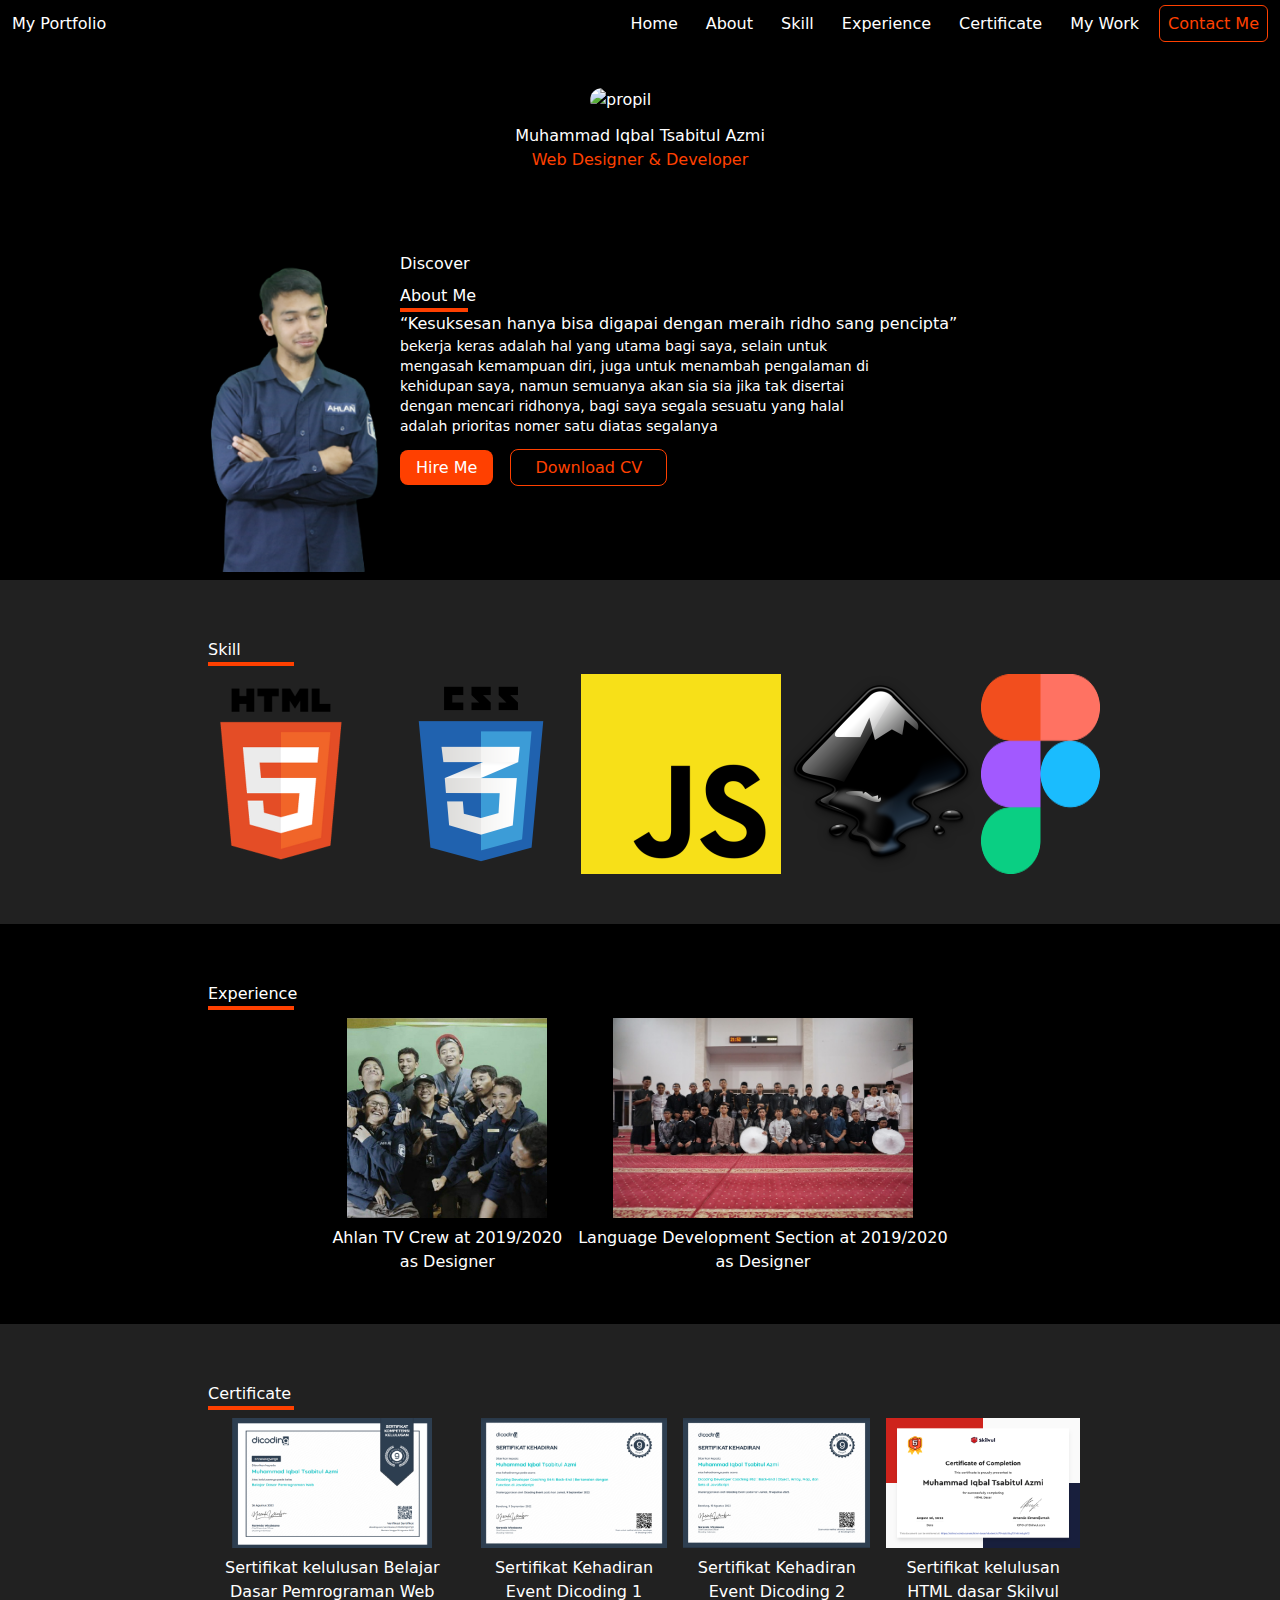
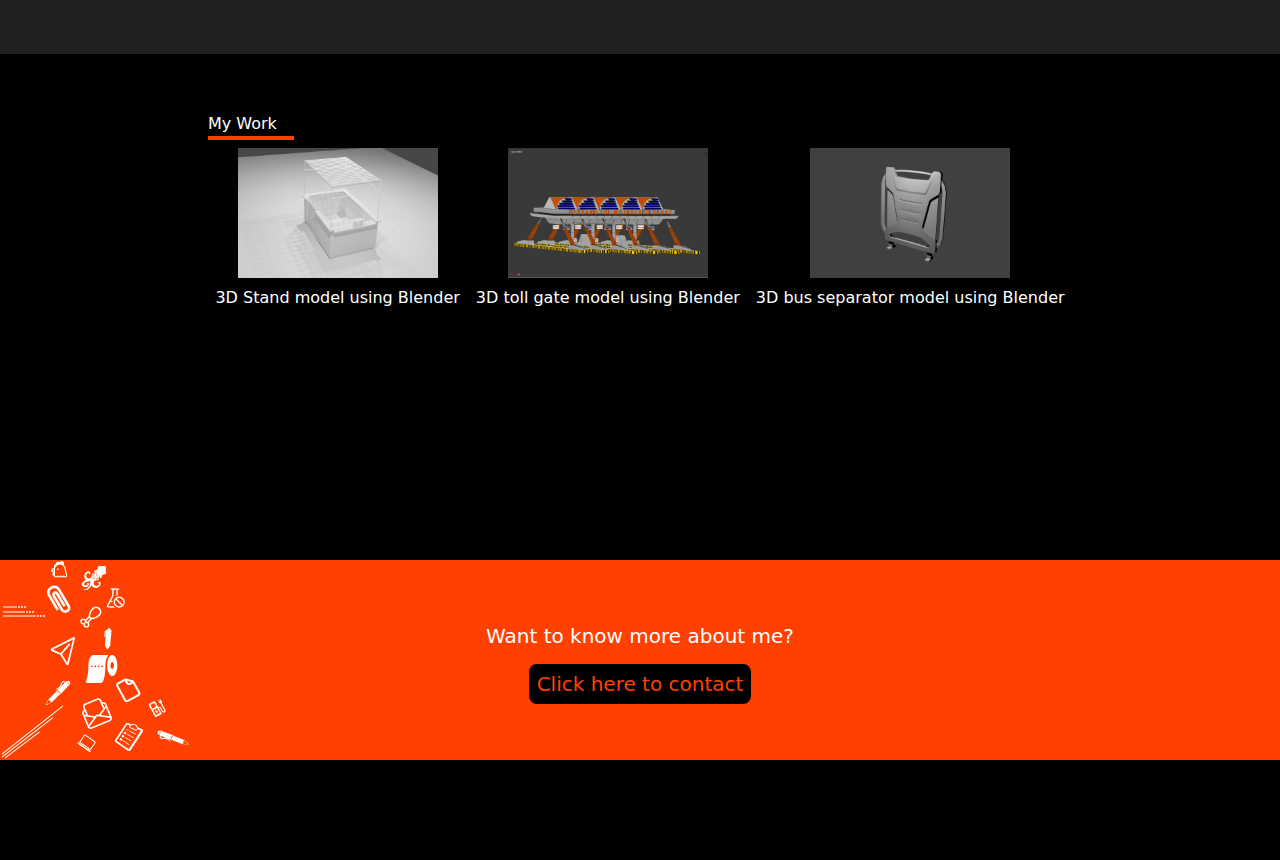
==== index.html @ 70e73b77 "Add files via upload" ====
<!DOCTYPE html>
<html lang="en">
<head>
    <meta charset="UTF-8">
    <meta http-equiv="X-UA-Compatible" content="IE=edge">
    <meta name="viewport" content="width=device-width, initial-scale=1.0">
    <link rel="stylesheet" href="styletlwn.css">
    <link rel="shortcut icon" href="/assets/images/indian.png" type="image/x-icon">
    <title>Iqbal's Portfolio</title>
    <style>
hr{
    border-color: #FF4000;
    width: 10%;
    border-width: 2px;
}
    </style>
</head>
<body class="text-white bg-black">
    <div class="bg-[url(/assets/images/bg.jpg)] bg-cover">
    <header class="relative" id="Home">
<nav class="flex justify-between px-3 py-3">
    <div>
        <h1 class="text-white">My Portfolio</h1>
    </div>
    <div>
        <ul class="flex text-white">
        <li><a href="#Home" class="mr-3 px-2 hover:bg-oranye hover:px-2 hover:pt-5 hover:pb-2">Home</a></li>
        <li><a href="#About" class="mr-3 px-2 hover:bg-oranye hoverpx-2 hover:pt-5 hover:pb-2" >About</a></li>
        <li><a href="#skill" class="mr-3 px-2 hover:bg-oranye hover:px-2 hover:pt-5 hover:pb-2">Skill</a></li>
        <li><a href="#experience" class="mr-3 px-2 hover:bg-oranye hover:px-2 hover:pt-5 hover:pb-2">Experience</a></li>
        <li><a href="#certificate" class="mr-3 px-2 hover:bg-oranye hover:px-2 hover:pt-5 hover:pb-2">Certificate</a></li>
        <li><a href="#work" class="mr-3 px-2 hover:bg-oranye hover:px-2 hover:pt-5 hover:pb-2">My Work</a></li>
        <li><a href="#" class="border border-[#FF4000] p-2 rounded-md text-[#FF4000] hover:bg-oranye hover:text-white">Contact Me</a></li>
        
    </ul> 
    </div>
</nav>
    </header>

    <div>
        <div class="grid justify-items-center py-10">
            <img src="https://scontent.fcgk18-2.fna.fbcdn.net/v/t39.30808-6/284413878_2116891431817427_8259699868276029325_n.jpg?_nc_cat=110&ccb=1-7&_nc_sid=174925&_nc_eui2=AeFbfzJoKyO53xr_kSfQvfQaRvzT12ZWC6NG_NPXZlYLoxR7IgPjnqg_E3ukcjwI5Z16Jg3nRHz8lVjTYjPdDPlX&_nc_ohc=R6Puu9WUHzUAX-PMNhH&_nc_ht=scontent.fcgk18-2.fna&oh=00_AT838kcT5Zlo_sxAwapPRjOZkA-Nt3lVwVBPRiPaZRPDnw&oe=6328B206" alt="propil" width="100px"class="rounded-full mb-3">
            <p>Muhammad Iqbal Tsabitul Azmi</p>
            <p class="text-[#FF4000]">Web Designer & Developer</p>
        </div>
    </div>
    </div>
    <div id="About">
            <div class="mx-[200px] py-2 pt-[40px] overflow-visible flex " >
                <img src="/assets/images/me.png" alt="me" width="200px">
                <div >
                <h1>Discover</h1>
                <h1 class="mt-2">About Me</h1>
                <hr>
                <p><q>Kesuksesan hanya bisa digapai dengan meraih ridho sang pencipta</q></p>
                <p class="text-sm pr-[30%]">bekerja keras adalah hal yang utama bagi saya, selain untuk mengasah
                    kemampuan diri, juga untuk menambah pengalaman di kehidupan saya,
                    namun semuanya akan sia sia jika tak disertai dengan mencari ridhonya, bagi saya
                    segala sesuatu yang halal adalah prioritas nomer satu diatas segalanya</p>
                    <div class="mt-5">
                    <a href="#" class="py-2 px-4 bg-oranye rounded-lg text-white border-[#FF4000]">Hire Me</a>
                    <a href="#" class="py-2 px-6 ml-3 border-[#FF4000] text-[#FF4000] rounded-lg border">Download CV</a>
                </div>
            </div>
        </div>
<div class="bg-[#212121]">
    <div class="px-[200px] py-[50px]" >
        <div class="m-2">
            <h1>Skill</h1>
            <hr>
        </div>
        <div class="flex mx-auto justify-center" id="skill">
            <img src="/assets/images/html.png" alt="HTML">
            <img src="/assets/images/css.png" alt="CSS">
            <img src="/assets/images/js.png" alt="Javascript">
            <img src="/assets/images/inkscape.png" alt="Inkscape">
            <img src="/assets/images/figma.png" alt="Figma">
        </div>
    </div>
    </div>
    <div class="px-[200px] py-[50px]" id="experience">
        <div class="m-2">
            <h1>Experience</h1>
            <hr>
        </div>
        <div class="flex justify-center space-x-4 text-center">
            <div class="flex flex-col items-center justify-center gap-2">
            <img src="/assets/images/ahlan.jpg" alt="ahlan" style="width: 200px; height:200px;" id="ahlan">
            <label for="ahlan">Ahlan TV Crew at 2019/2020<br>as Designer</label>
            </div>
            <div class="flex flex-col items-center justify-center gap-2">
            <img src="/assets/images/lughoh.JPG" alt="Lughoh" style="width: 300px; height:200px" id="lughoh">
            <label for="ahlan">Language Development Section at 2019/2020<br>as Designer</label>
        </div>
    </div>
    </div>
    <div class="bg-[#212121]">
    <div class="px-[200px] py-[50px]" id="certificate" >
        <div class="m-2">
            <h1>Certificate</h1>
            <hr>
        </div>
        <div class="flex justify-center space-x-4 text-center ">
            <div class="flex flex-col items-center justify-center gap-2">
            <img src="/assets/images/dicoding.png" alt="dicoding" style="width: 200px; height:130px;">
            <p>Sertifikat kelulusan Belajar Dasar Pemrograman Web</p>
            </div>
            <div class="flex flex-col items-center justify-center gap-2">
            <img src="/assets/images/dicoding2.png" alt="dicoding2" style="width: 200px; height:130px;">
            <p>Sertifikat Kehadiran Event Dicoding 1</p>
        </div>
        <div class="flex flex-col items-center justify-center gap-2">
            <img src="/assets/images/dicoding3.png" alt="dicoding3" style="width: 200px; height:130px;">
            <p>Sertifikat Kehadiran Event Dicoding 2</p>
        </div>
        <div class="flex flex-col items-center justify-center gap-2">
            <img src="/assets/images/skilvul.png" alt="skilvul" style="width: 200px; height:130px;">
            <p>Sertifikat kelulusan HTML dasar Skilvul</p>
        </div>
    </div>
    </div>
    </div>
    <div class="px-[200px] py-[50px]" id="work" >
        <div class="m-2">
            <h1>My Work</h1>
            <hr>
        </div>
        <div class="flex justify-center space-x-4 text-center ">
            <div class="flex flex-col items-center justify-center gap-2">
            <img src="/assets/images/stand.png" alt="stand" style="width: 200px; height:130px;">
            <p> 3D Stand model using Blender</p>
            </div>
            <div class="flex flex-col items-center justify-center gap-2">
            <img src="/assets/images/gt.png" alt="tollgate" style="width: 200px; height:130px;">
            <p>3D toll gate model using Blender</p>
        </div>
        <div class="flex flex-col items-center justify-center gap-2">
            <img src="/assets/images/sprtr.png" alt="separator" style="width: 200px; height:130px;">
            <p>3D bus separator model using Blender</p>
        </div>
    </div>
    </div>
    <div class="pt-[200px] pb-[100px]">
<div class="bg-[#FF4000] flex">
<div class="float-left z-0">
    <img src="/assets/images/footer.png" >
</div>
<div class="mx-auto my-auto text-center ">
    <h1 class="text-xl mb-[20px]">Want to know more about me?</h1>
    <a href="#" class="p-2 text-xl text-[#FF4000] bg-black rounded-lg">Click here to contact</a>
</div>
<div class="float-left z-0 invisible">
    <img src="/assets/images/footer.png" >
</div>
</div>
    </div>
</body>
</html>
---- styletlwn.css ----
/*
! tailwindcss v3.1.8 | MIT License | https://tailwindcss.com
*/

/*
1. Prevent padding and border from affecting element width. (https://github.com/mozdevs/cssremedy/issues/4)
2. Allow adding a border to an element by just adding a border-width. (https://github.com/tailwindcss/tailwindcss/pull/116)
*/

*,
::before,
::after {
  box-sizing: border-box;
  /* 1 */
  border-width: 0;
  /* 2 */
  border-style: solid;
  /* 2 */
  border-color: #e5e7eb;
  /* 2 */
}

::before,
::after {
  --tw-content: '';
}

/*
1. Use a consistent sensible line-height in all browsers.
2. Prevent adjustments of font size after orientation changes in iOS.
3. Use a more readable tab size.
4. Use the user's configured `sans` font-family by default.
*/

html {
  line-height: 1.5;
  /* 1 */
  -webkit-text-size-adjust: 100%;
  /* 2 */
  -moz-tab-size: 4;
  /* 3 */
  -o-tab-size: 4;
     tab-size: 4;
  /* 3 */
  font-family: ui-sans-serif, system-ui, -apple-system, BlinkMacSystemFont, "Segoe UI", Roboto, "Helvetica Neue", Arial, "Noto Sans", sans-serif, "Apple Color Emoji", "Segoe UI Emoji", "Segoe UI Symbol", "Noto Color Emoji";
  /* 4 */
}

/*
1. Remove the margin in all browsers.
2. Inherit line-height from `html` so users can set them as a class directly on the `html` element.
*/

body {
  margin: 0;
  /* 1 */
  line-height: inherit;
  /* 2 */
}

/*
1. Add the correct height in Firefox.
2. Correct the inheritance of border color in Firefox. (https://bugzilla.mozilla.org/show_bug.cgi?id=190655)
3. Ensure horizontal rules are visible by default.
*/

hr {
  height: 0;
  /* 1 */
  color: inherit;
  /* 2 */
  border-top-width: 1px;
  /* 3 */
}

/*
Add the correct text decoration in Chrome, Edge, and Safari.
*/

abbr:where([title]) {
  -webkit-text-decoration: underline dotted;
          text-decoration: underline dotted;
}

/*
Remove the default font size and weight for headings.
*/

h1,
h2,
h3,
h4,
h5,
h6 {
  font-size: inherit;
  font-weight: inherit;
}

/*
Reset links to optimize for opt-in styling instead of opt-out.
*/

a {
  color: inherit;
  text-decoration: inherit;
}

/*
Add the correct font weight in Edge and Safari.
*/

b,
strong {
  font-weight: bolder;
}

/*
1. Use the user's configured `mono` font family by default.
2. Correct the odd `em` font sizing in all browsers.
*/

code,
kbd,
samp,
pre {
  font-family: ui-monospace, SFMono-Regular, Menlo, Monaco, Consolas, "Liberation Mono", "Courier New", monospace;
  /* 1 */
  font-size: 1em;
  /* 2 */
}

/*
Add the correct font size in all browsers.
*/

small {
  font-size: 80%;
}

/*
Prevent `sub` and `sup` elements from affecting the line height in all browsers.
*/

sub,
sup {
  font-size: 75%;
  line-height: 0;
  position: relative;
  vertical-align: baseline;
}

sub {
  bottom: -0.25em;
}

sup {
  top: -0.5em;
}

/*
1. Remove text indentation from table contents in Chrome and Safari. (https://bugs.chromium.org/p/chromium/issues/detail?id=999088, https://bugs.webkit.org/show_bug.cgi?id=201297)
2. Correct table border color inheritance in all Chrome and Safari. (https://bugs.chromium.org/p/chromium/issues/detail?id=935729, https://bugs.webkit.org/show_bug.cgi?id=195016)
3. Remove gaps between table borders by default.
*/

table {
  text-indent: 0;
  /* 1 */
  border-color: inherit;
  /* 2 */
  border-collapse: collapse;
  /* 3 */
}

/*
1. Change the font styles in all browsers.
2. Remove the margin in Firefox and Safari.
3. Remove default padding in all browsers.
*/

button,
input,
optgroup,
select,
textarea {
  font-family: inherit;
  /* 1 */
  font-size: 100%;
  /* 1 */
  font-weight: inherit;
  /* 1 */
  line-height: inherit;
  /* 1 */
  color: inherit;
  /* 1 */
  margin: 0;
  /* 2 */
  padding: 0;
  /* 3 */
}

/*
Remove the inheritance of text transform in Edge and Firefox.
*/

button,
select {
  text-transform: none;
}

/*
1. Correct the inability to style clickable types in iOS and Safari.
2. Remove default button styles.
*/

button,
[type='button'],
[type='reset'],
[type='submit'] {
  -webkit-appearance: button;
  /* 1 */
  background-color: transparent;
  /* 2 */
  background-image: none;
  /* 2 */
}

/*
Use the modern Firefox focus style for all focusable elements.
*/

:-moz-focusring {
  outline: auto;
}

/*
Remove the additional `:invalid` styles in Firefox. (https://github.com/mozilla/gecko-dev/blob/2f9eacd9d3d995c937b4251a5557d95d494c9be1/layout/style/res/forms.css#L728-L737)
*/

:-moz-ui-invalid {
  box-shadow: none;
}

/*
Add the correct vertical alignment in Chrome and Firefox.
*/

progress {
  vertical-align: baseline;
}

/*
Correct the cursor style of increment and decrement buttons in Safari.
*/

::-webkit-inner-spin-button,
::-webkit-outer-spin-button {
  height: auto;
}

/*
1. Correct the odd appearance in Chrome and Safari.
2. Correct the outline style in Safari.
*/

[type='search'] {
  -webkit-appearance: textfield;
  /* 1 */
  outline-offset: -2px;
  /* 2 */
}

/*
Remove the inner padding in Chrome and Safari on macOS.
*/

::-webkit-search-decoration {
  -webkit-appearance: none;
}

/*
1. Correct the inability to style clickable types in iOS and Safari.
2. Change font properties to `inherit` in Safari.
*/

::-webkit-file-upload-button {
  -webkit-appearance: button;
  /* 1 */
  font: inherit;
  /* 2 */
}

/*
Add the correct display in Chrome and Safari.
*/

summary {
  display: list-item;
}

/*
Removes the default spacing and border for appropriate elements.
*/

blockquote,
dl,
dd,
h1,
h2,
h3,
h4,
h5,
h6,
hr,
figure,
p,
pre {
  margin: 0;
}

fieldset {
  margin: 0;
  padding: 0;
}

legend {
  padding: 0;
}

ol,
ul,
menu {
  list-style: none;
  margin: 0;
  padding: 0;
}

/*
Prevent resizing textareas horizontally by default.
*/

textarea {
  resize: vertical;
}

/*
1. Reset the default placeholder opacity in Firefox. (https://github.com/tailwindlabs/tailwindcss/issues/3300)
2. Set the default placeholder color to the user's configured gray 400 color.
*/

input::-moz-placeholder, textarea::-moz-placeholder {
  opacity: 1;
  /* 1 */
  color: #9ca3af;
  /* 2 */
}

input::placeholder,
textarea::placeholder {
  opacity: 1;
  /* 1 */
  color: #9ca3af;
  /* 2 */
}

/*
Set the default cursor for buttons.
*/

button,
[role="button"] {
  cursor: pointer;
}

/*
Make sure disabled buttons don't get the pointer cursor.
*/

:disabled {
  cursor: default;
}

/*
1. Make replaced elements `display: block` by default. (https://github.com/mozdevs/cssremedy/issues/14)
2. Add `vertical-align: middle` to align replaced elements more sensibly by default. (https://github.com/jensimmons/cssremedy/issues/14#issuecomment-634934210)
   This can trigger a poorly considered lint error in some tools but is included by design.
*/

img,
svg,
video,
canvas,
audio,
iframe,
embed,
object {
  display: block;
  /* 1 */
  vertical-align: middle;
  /* 2 */
}

/*
Constrain images and videos to the parent width and preserve their intrinsic aspect ratio. (https://github.com/mozdevs/cssremedy/issues/14)
*/

img,
video {
  max-width: 100%;
  height: auto;
}

*, ::before, ::after {
  --tw-border-spacing-x: 0;
  --tw-border-spacing-y: 0;
  --tw-translate-x: 0;
  --tw-translate-y: 0;
  --tw-rotate: 0;
  --tw-skew-x: 0;
  --tw-skew-y: 0;
  --tw-scale-x: 1;
  --tw-scale-y: 1;
  --tw-pan-x:  ;
  --tw-pan-y:  ;
  --tw-pinch-zoom:  ;
  --tw-scroll-snap-strictness: proximity;
  --tw-ordinal:  ;
  --tw-slashed-zero:  ;
  --tw-numeric-figure:  ;
  --tw-numeric-spacing:  ;
  --tw-numeric-fraction:  ;
  --tw-ring-inset:  ;
  --tw-ring-offset-width: 0px;
  --tw-ring-offset-color: #fff;
  --tw-ring-color: rgb(59 130 246 / 0.5);
  --tw-ring-offset-shadow: 0 0 #0000;
  --tw-ring-shadow: 0 0 #0000;
  --tw-shadow: 0 0 #0000;
  --tw-shadow-colored: 0 0 #0000;
  --tw-blur:  ;
  --tw-brightness:  ;
  --tw-contrast:  ;
  --tw-grayscale:  ;
  --tw-hue-rotate:  ;
  --tw-invert:  ;
  --tw-saturate:  ;
  --tw-sepia:  ;
  --tw-drop-shadow:  ;
  --tw-backdrop-blur:  ;
  --tw-backdrop-brightness:  ;
  --tw-backdrop-contrast:  ;
  --tw-backdrop-grayscale:  ;
  --tw-backdrop-hue-rotate:  ;
  --tw-backdrop-invert:  ;
  --tw-backdrop-opacity:  ;
  --tw-backdrop-saturate:  ;
  --tw-backdrop-sepia:  ;
}

::-webkit-backdrop {
  --tw-border-spacing-x: 0;
  --tw-border-spacing-y: 0;
  --tw-translate-x: 0;
  --tw-translate-y: 0;
  --tw-rotate: 0;
  --tw-skew-x: 0;
  --tw-skew-y: 0;
  --tw-scale-x: 1;
  --tw-scale-y: 1;
  --tw-pan-x:  ;
  --tw-pan-y:  ;
  --tw-pinch-zoom:  ;
  --tw-scroll-snap-strictness: proximity;
  --tw-ordinal:  ;
  --tw-slashed-zero:  ;
  --tw-numeric-figure:  ;
  --tw-numeric-spacing:  ;
  --tw-numeric-fraction:  ;
  --tw-ring-inset:  ;
  --tw-ring-offset-width: 0px;
  --tw-ring-offset-color: #fff;
  --tw-ring-color: rgb(59 130 246 / 0.5);
  --tw-ring-offset-shadow: 0 0 #0000;
  --tw-ring-shadow: 0 0 #0000;
  --tw-shadow: 0 0 #0000;
  --tw-shadow-colored: 0 0 #0000;
  --tw-blur:  ;
  --tw-brightness:  ;
  --tw-contrast:  ;
  --tw-grayscale:  ;
  --tw-hue-rotate:  ;
  --tw-invert:  ;
  --tw-saturate:  ;
  --tw-sepia:  ;
  --tw-drop-shadow:  ;
  --tw-backdrop-blur:  ;
  --tw-backdrop-brightness:  ;
  --tw-backdrop-contrast:  ;
  --tw-backdrop-grayscale:  ;
  --tw-backdrop-hue-rotate:  ;
  --tw-backdrop-invert:  ;
  --tw-backdrop-opacity:  ;
  --tw-backdrop-saturate:  ;
  --tw-backdrop-sepia:  ;
}

::backdrop {
  --tw-border-spacing-x: 0;
  --tw-border-spacing-y: 0;
  --tw-translate-x: 0;
  --tw-translate-y: 0;
  --tw-rotate: 0;
  --tw-skew-x: 0;
  --tw-skew-y: 0;
  --tw-scale-x: 1;
  --tw-scale-y: 1;
  --tw-pan-x:  ;
  --tw-pan-y:  ;
  --tw-pinch-zoom:  ;
  --tw-scroll-snap-strictness: proximity;
  --tw-ordinal:  ;
  --tw-slashed-zero:  ;
  --tw-numeric-figure:  ;
  --tw-numeric-spacing:  ;
  --tw-numeric-fraction:  ;
  --tw-ring-inset:  ;
  --tw-ring-offset-width: 0px;
  --tw-ring-offset-color: #fff;
  --tw-ring-color: rgb(59 130 246 / 0.5);
  --tw-ring-offset-shadow: 0 0 #0000;
  --tw-ring-shadow: 0 0 #0000;
  --tw-shadow: 0 0 #0000;
  --tw-shadow-colored: 0 0 #0000;
  --tw-blur:  ;
  --tw-brightness:  ;
  --tw-contrast:  ;
  --tw-grayscale:  ;
  --tw-hue-rotate:  ;
  --tw-invert:  ;
  --tw-saturate:  ;
  --tw-sepia:  ;
  --tw-drop-shadow:  ;
  --tw-backdrop-blur:  ;
  --tw-backdrop-brightness:  ;
  --tw-backdrop-contrast:  ;
  --tw-backdrop-grayscale:  ;
  --tw-backdrop-hue-rotate:  ;
  --tw-backdrop-invert:  ;
  --tw-backdrop-opacity:  ;
  --tw-backdrop-saturate:  ;
  --tw-backdrop-sepia:  ;
}

.invisible {
  visibility: hidden;
}

.fixed {
  position: fixed;
}

.absolute {
  position: absolute;
}

.relative {
  position: relative;
}

.sticky {
  position: -webkit-sticky;
  position: sticky;
}

.top-0 {
  top: 0px;
}

.left-0 {
  left: 0px;
}

.right-0 {
  right: 0px;
}

.z-0 {
  z-index: 0;
}

.z-10 {
  z-index: 10;
}

.z-20 {
  z-index: 20;
}

.float-left {
  float: left;
}

.m-2 {
  margin: 0.5rem;
}

.mx-\[200px\] {
  margin-left: 200px;
  margin-right: 200px;
}

.mx-auto {
  margin-left: auto;
  margin-right: auto;
}

.my-auto {
  margin-top: auto;
  margin-bottom: auto;
}

.my-2 {
  margin-top: 0.5rem;
  margin-bottom: 0.5rem;
}

.my-5 {
  margin-top: 1.25rem;
  margin-bottom: 1.25rem;
}

.mr-3 {
  margin-right: 0.75rem;
}

.mb-3 {
  margin-bottom: 0.75rem;
}

.mt-2 {
  margin-top: 0.5rem;
}

.mt-5 {
  margin-top: 1.25rem;
}

.ml-3 {
  margin-left: 0.75rem;
}

.mt-20 {
  margin-top: 5rem;
}

.mb-\[20px\] {
  margin-bottom: 20px;
}

.flex {
  display: flex;
}

.grid {
  display: grid;
}

.flex-col {
  flex-direction: column;
}

.items-center {
  align-items: center;
}

.justify-center {
  justify-content: center;
}

.justify-between {
  justify-content: space-between;
}

.justify-items-center {
  justify-items: center;
}

.gap-3 {
  gap: 0.75rem;
}

.gap-2 {
  gap: 0.5rem;
}

.space-x-4 > :not([hidden]) ~ :not([hidden]) {
  --tw-space-x-reverse: 0;
  margin-right: calc(1rem * var(--tw-space-x-reverse));
  margin-left: calc(1rem * calc(1 - var(--tw-space-x-reverse)));
}

.space-x-2 > :not([hidden]) ~ :not([hidden]) {
  --tw-space-x-reverse: 0;
  margin-right: calc(0.5rem * var(--tw-space-x-reverse));
  margin-left: calc(0.5rem * calc(1 - var(--tw-space-x-reverse)));
}

.space-x-5 > :not([hidden]) ~ :not([hidden]) {
  --tw-space-x-reverse: 0;
  margin-right: calc(1.25rem * var(--tw-space-x-reverse));
  margin-left: calc(1.25rem * calc(1 - var(--tw-space-x-reverse)));
}

.space-x-6 > :not([hidden]) ~ :not([hidden]) {
  --tw-space-x-reverse: 0;
  margin-right: calc(1.5rem * var(--tw-space-x-reverse));
  margin-left: calc(1.5rem * calc(1 - var(--tw-space-x-reverse)));
}

.overflow-visible {
  overflow: visible;
}

.overflow-x-auto {
  overflow-x: auto;
}

.rounded-md {
  border-radius: 0.375rem;
}

.rounded-full {
  border-radius: 9999px;
}

.rounded-lg {
  border-radius: 0.5rem;
}

.border {
  border-width: 1px;
}

.border-\[\#FF4000\] {
  --tw-border-opacity: 1;
  border-color: rgb(255 64 0 / var(--tw-border-opacity));
}

.bg-oranye {
  --tw-bg-opacity: 1;
  background-color: rgb(255 64 0 / var(--tw-bg-opacity));
}

.bg-black {
  --tw-bg-opacity: 1;
  background-color: rgb(0 0 0 / var(--tw-bg-opacity));
}

.bg-\[\#212121\] {
  --tw-bg-opacity: 1;
  background-color: rgb(33 33 33 / var(--tw-bg-opacity));
}

.bg-\[\#FF4000\] {
  --tw-bg-opacity: 1;
  background-color: rgb(255 64 0 / var(--tw-bg-opacity));
}

.bg-\[url\(\/assets\/images\/bg\.jpg\)\] {
  background-image: url(/assets/images/bg.jpg);
}

.bg-\[url\(\/assets\/images\/b\.jpg\)\] {
  background-image: url(/assets/images/b.jpg);
}

.bg-\[url\(\/assets\/images\/\.jpg\)\] {
  background-image: url(/assets/images/.jpg);
}

.bg-cover {
  background-size: cover;
}

.p-2 {
  padding: 0.5rem;
}

.p-40 {
  padding: 10rem;
}

.px-3 {
  padding-left: 0.75rem;
  padding-right: 0.75rem;
}

.py-3 {
  padding-top: 0.75rem;
  padding-bottom: 0.75rem;
}

.px-2 {
  padding-left: 0.5rem;
  padding-right: 0.5rem;
}

.py-10 {
  padding-top: 2.5rem;
  padding-bottom: 2.5rem;
}

.py-2 {
  padding-top: 0.5rem;
  padding-bottom: 0.5rem;
}

.px-4 {
  padding-left: 1rem;
  padding-right: 1rem;
}

.px-6 {
  padding-left: 1.5rem;
  padding-right: 1.5rem;
}

.px-\[200px\] {
  padding-left: 200px;
  padding-right: 200px;
}

.py-\[200px\] {
  padding-top: 200px;
  padding-bottom: 200px;
}

.py-\[100px\] {
  padding-top: 100px;
  padding-bottom: 100px;
}

.py-\[50px\] {
  padding-top: 50px;
  padding-bottom: 50px;
}

.px-5 {
  padding-left: 1.25rem;
  padding-right: 1.25rem;
}

.py-4 {
  padding-top: 1rem;
  padding-bottom: 1rem;
}

.py-40 {
  padding-top: 10rem;
  padding-bottom: 10rem;
}

.py-5 {
  padding-top: 1.25rem;
  padding-bottom: 1.25rem;
}

.py-20 {
  padding-top: 5rem;
  padding-bottom: 5rem;
}

.py-\[40px\] {
  padding-top: 40px;
  padding-bottom: 40px;
}

.py-\[300px\] {
  padding-top: 300px;
  padding-bottom: 300px;
}

.pr-4 {
  padding-right: 1rem;
}

.pr-5 {
  padding-right: 1.25rem;
}

.pr-px {
  padding-right: 1px;
}

.pr-28 {
  padding-right: 7rem;
}

.pr-\[30\%\] {
  padding-right: 30%;
}

.pt-\[40px\] {
  padding-top: 40px;
}

.pb-2 {
  padding-bottom: 0.5rem;
}

.pt-\[200px\] {
  padding-top: 200px;
}

.pb-\[100px\] {
  padding-bottom: 100px;
}

.text-center {
  text-align: center;
}

.text-sm {
  font-size: 0.875rem;
  line-height: 1.25rem;
}

.text-2xl {
  font-size: 1.5rem;
  line-height: 2rem;
}

.text-xl {
  font-size: 1.25rem;
  line-height: 1.75rem;
}

.text-\[\#FF4000\] {
  --tw-text-opacity: 1;
  color: rgb(255 64 0 / var(--tw-text-opacity));
}

.text-white {
  --tw-text-opacity: 1;
  color: rgb(255 255 255 / var(--tw-text-opacity));
}

.berger-menu {
  margin-top: 0.5rem;
  margin-bottom: 0.5rem;
  display: block;
  height: 2px;
  width: 30px;
  --tw-bg-opacity: 1;
  background-color: rgb(0 0 0 / var(--tw-bg-opacity));
}

.hover-atas {
  margin-right: 1rem;
  padding-left: 0.75rem;
  padding-right: 0.75rem;
  padding-top: 2.5rem;
  --tw-text-opacity: 1;
  color: rgb(255 255 255 / var(--tw-text-opacity));
}

.hover-atas:hover {
  --tw-bg-opacity: 1;
  background-color: rgb(255 64 0 / var(--tw-bg-opacity));
}

.hover\:absolute:hover {
  position: absolute;
}

.hover\:bg-oranye:hover {
  --tw-bg-opacity: 1;
  background-color: rgb(255 64 0 / var(--tw-bg-opacity));
}

.hover\:px-2:hover {
  padding-left: 0.5rem;
  padding-right: 0.5rem;
}

.hover\:pt-5:hover {
  padding-top: 1.25rem;
}

.hover\:pt-2:hover {
  padding-top: 0.5rem;
}

.hover\:pb-2:hover {
  padding-bottom: 0.5rem;
}

.hover\:text-white:hover {
  --tw-text-opacity: 1;
  color: rgb(255 255 255 / var(--tw-text-opacity));
}
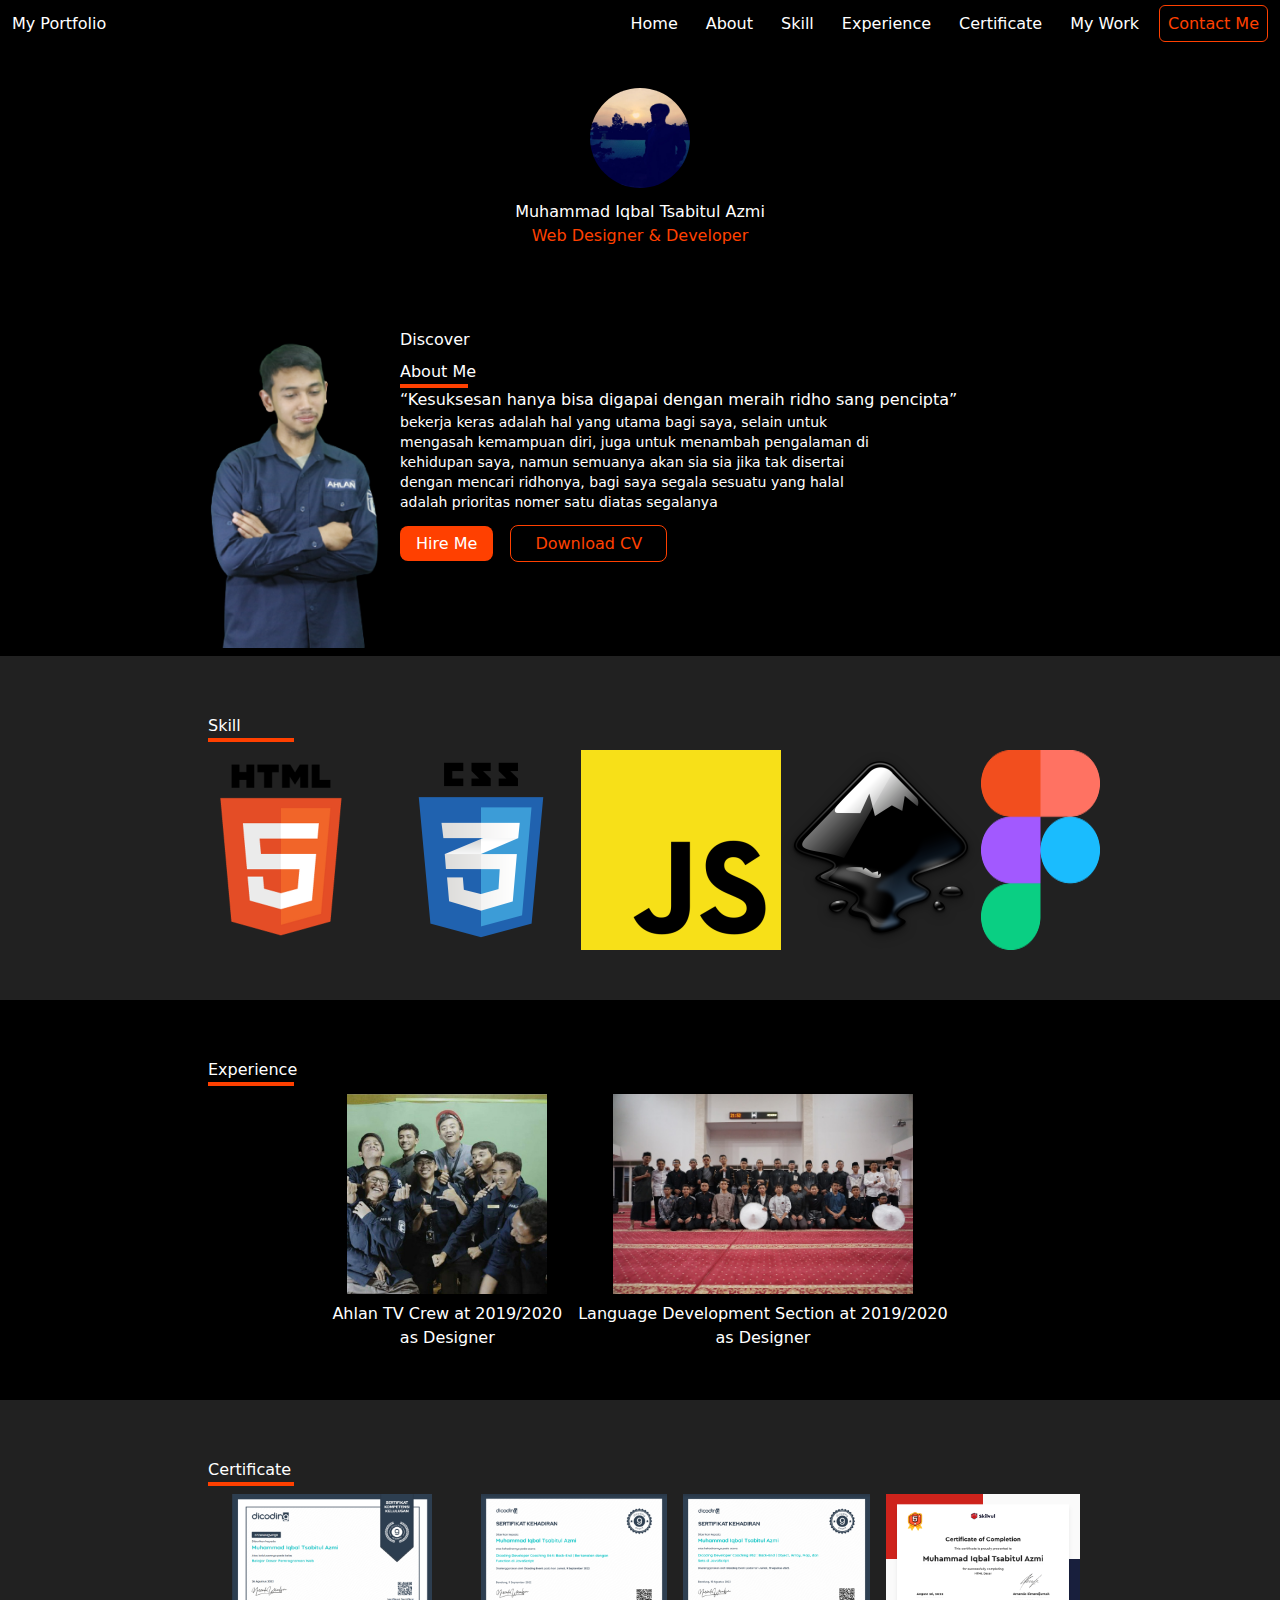
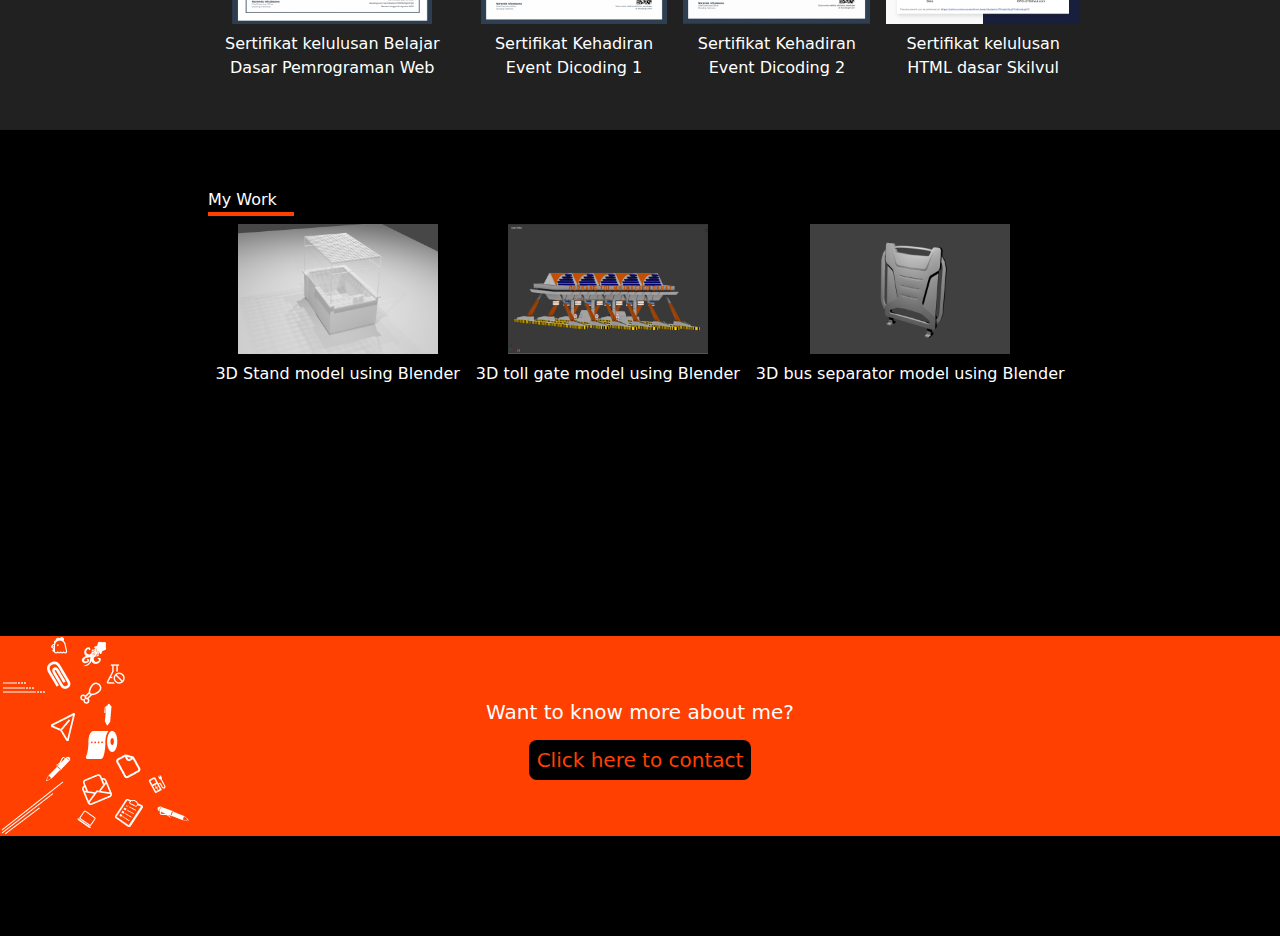
==== commit fdbea859: "Add files via upload" ====
--- a/index.html
+++ b/index.html
@@ -39,7 +39,7 @@
 
     <div>
         <div class="grid justify-items-center py-10">
-            <img src="https://scontent.fcgk18-2.fna.fbcdn.net/v/t39.30808-6/284413878_2116891431817427_8259699868276029325_n.jpg?_nc_cat=110&ccb=1-7&_nc_sid=174925&_nc_eui2=AeFbfzJoKyO53xr_kSfQvfQaRvzT12ZWC6NG_NPXZlYLoxR7IgPjnqg_E3ukcjwI5Z16Jg3nRHz8lVjTYjPdDPlX&_nc_ohc=R6Puu9WUHzUAX-PMNhH&_nc_ht=scontent.fcgk18-2.fna&oh=00_AT838kcT5Zlo_sxAwapPRjOZkA-Nt3lVwVBPRiPaZRPDnw&oe=6328B206" alt="propil" width="100px"class="rounded-full mb-3">
+            <img src="/assets/images/prpl.jpg" alt="propil" width="100px"class="rounded-full mb-3">
             <p>Muhammad Iqbal Tsabitul Azmi</p>
             <p class="text-[#FF4000]">Web Designer & Developer</p>
         </div>
